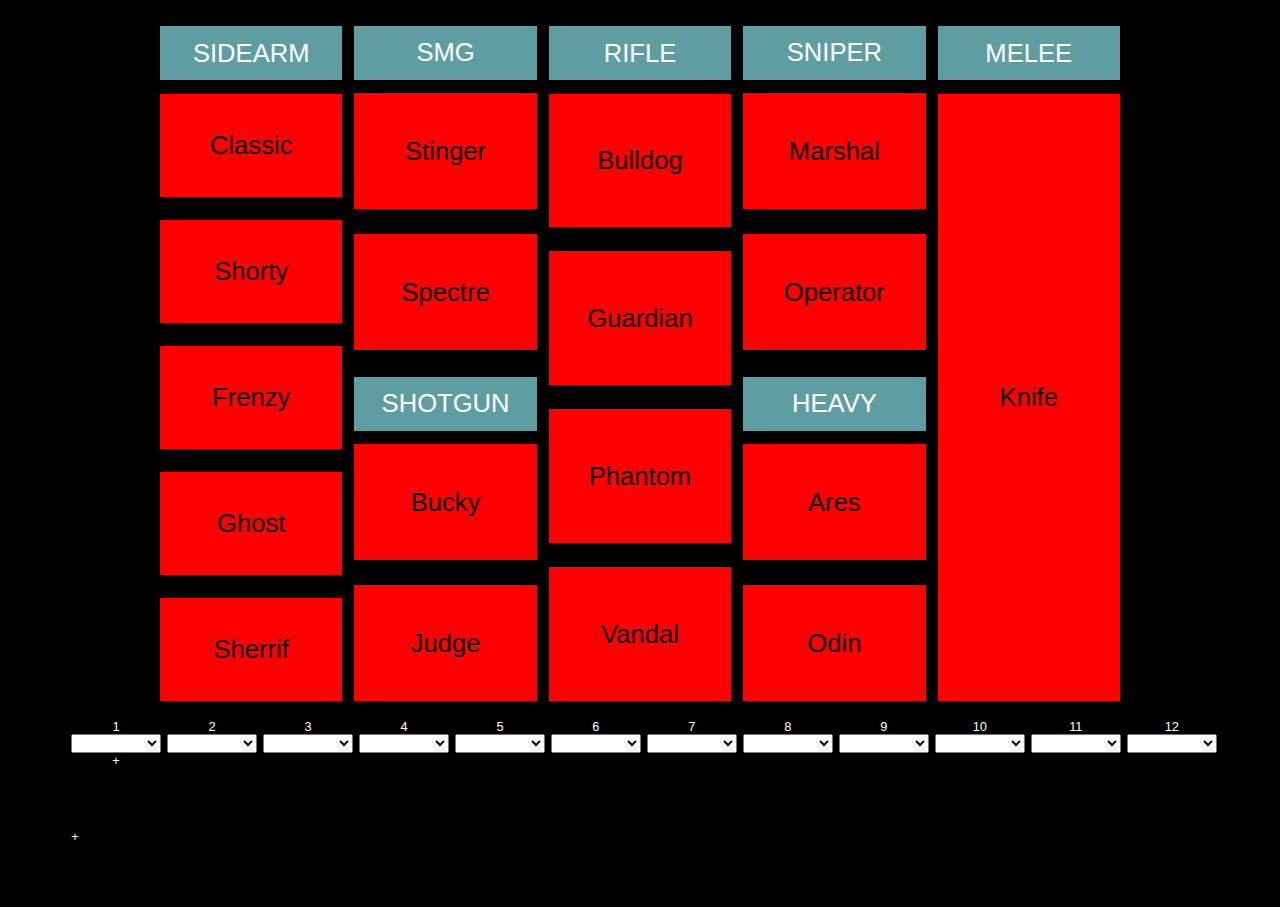
==== index.html @ 6820c6ca "index" ====
<html>
    <head>
        <link rel="stylesheet" href="styles.css">
        <!-- <link rel="stylesheet" href="https://fonts.cdnfonts.com/css/valorant"> -->
        <link href="http://fonts.cdnfonts.com/css/valorant?styles=64778" rel="stylesheet">
        <Title>WEAPONS</Title>
        <script src="https://ajax.googleapis.com/ajax/libs/jquery/3.6.0/jquery.min.js"></script>
        <script src="script.js"></script>
    </head>
    <body>
        <div class="header">
            <div class="page-title">Weapons</div>
        </div>
        <div class="armory">
            <div class="column col1">
                <div class="gun-title"><span>SIDEARM</span></div>
                <div class="weapons">
                    <div class="weapon incomplete" id="classic"><span>Classic</span></div>
                    <div class="weapon incomplete" id="shorty"><span>Shorty</span></div>
                    <div class="weapon incomplete" id="frenzy"><span>Frenzy</span></div>
                    <div class="weapon incomplete" id="ghost"><span>Ghost</span></div>
                    <div class="weapon incomplete" id="sherrif"><span>Sherrif</span></div>
                </div>  
            </div>
            <div class="column col2">
                <div class="half">
                    <div class="gun-title"><span>SMG</span></div>
                    <div class="weapons">
                        <div class="weapon incomplete" id="stinger"><span>Stinger</span></div>
                        <div class="weapon incomplete" id="spectre"><span>Spectre</span></div>
                    </div>
                </div>
                <div class="half">
                    <div class="gun-title"><span>SHOTGUN</span></div>
                    <div class="weapons">
                        <div class="weapon incomplete" id="bucky"><span>Bucky</span></div>
                        <div class="weapon incomplete" id="judge"><span>Judge</span></div>
                    </div>
                </div>
            </div>
            <div class="column col3">
                <div class="gun-title"><span>RIFLE</span></div>
                <div class="weapons">
                    <div class="weapon incomplete" id="bulldog"><span>Bulldog</span></div>
                    <div class="weapon incomplete" id="guardian"><span>Guardian</span></div>
                    <div class="weapon incomplete" id="phantom"><span>Phantom</span></div>
                    <div class="weapon incomplete" id="vandal"><span>Vandal</span></div>
                </div>
            </div>
            <div class="column col2">
                <div class="half">
                    <div class="gun-title"><span>SNIPER</span></div>
                    <div class="weapons">
                        <div class="weapon incomplete" id="marshal"><span>Marshal</span></div>
                        <div class="weapon incomplete" id="operator"><span>Operator</span></div>
                    </div>
                </div>
                <div class="half">
                    <div class="gun-title"><span>HEAVY</span></div>
                    <div class="weapons">
                        <div class="weapon incomplete" id="ares"><span>Ares</span></div>
                        <div class="weapon incomplete" id="odin"><span>Odin</span></div>
                    </div>
                </div>
            </div>
            <div class="column col4">
                <div class="gun-title"><span>MELEE</span></div>
                    <div class="weapons">
                    <div class="weapon incomplete" id="knife"><span>Knife</span></div>
                </div>
            </div>
        </div>
        <div class="rounds">
            <div class="round">
                <span class="round-title">1</span>
                <select class="weapon-list"></select>
                <div class="add-weapon">+</div>
            </div>
            <div class="round">
                <span class="round-title">2</span>
                <select class="weapon-list"></select>
            </div>
            <div class="round">
                <span class="round-title">3</span>
                <select class="weapon-list"></select>
            </div>
            <div class="round">
                <span class="round-title">4</span>
                <select class="weapon-list"></select>
            </div>
            <div class="round">
                <span class="round-title">5</span>
                <select class="weapon-list"></select>
            </div>
            <div class="round">
                <span class="round-title">6</span>
                <select class="weapon-list"></select>
            </div>
            <div class="round">
                <span class="round-title">7</span>
                <select class="weapon-list"></select>
            </div>
            <div class="round">
                <span class="round-title">8</span>
                <select class="weapon-list"></select>
            </div>
            <div class="round">
                <span class="round-title">9</span>
                <select class="weapon-list"></select>
            </div>
            <div class="round">
                <span class="round-title">10</span>
                <select class="weapon-list"></select>
            </div>
            <div class="round">
                <span class="round-title">11</span>
                <select class="weapon-list"></select>
            </div>
            <div class="round">
                <span class="round-title">12</span>
                <select class="weapon-list"></select>
            </div>
            <div class="add-round">+</div>
        </div>
    </body>
</html>
---- styles.css ----
@import url('https://fonts.cdnfonts.com/css/valorant');
@import url('http://fonts.cdnfonts.com/css/valorant?styles=64778');
                

:root {
    --valorant: 'VALORANT', sans-serif;
    --spacing: 2vh 0;
    --centre: 0 auto;
}

body {
    background-color: black;
}

.header {
    display: none;
    width: 100%;
    height: 5vh;
    padding: var(--spacing);
    text-align: center;
    font-family: var(--valorant);
    font-size: 4vw;
    font-weight: 500;
    color: red;
}

.page-title {
    font: var(--valorant);
}

.armory {
    display: flex;
    flex-direction: row;
    justify-content: space-between;
    height: 75vh;
    width: 75vw;
    padding: var(--spacing);
    margin: var(--centre);
    font-family: var(--valorant);
    font-size: 2vw;
    font-weight: 400;
    user-select: none;
    -webkit-user-select: none;
    -moz-user-select: none;
}

.column, .half {
    display: flex;
    flex-direction: column;
    justify-content: space-between;
}

.column {
    height: 100%;
    width: 19%;
}

.column .gun-title {height: 8%;}

.half .gun-title {height: 16.6%;}

.half {height: 48%;}

.col1 .weapon {height: 17%;}

.col2 .weapon {height: 45%;}

.col3 .weapon {height: 22%;}

.col4 .weapon {height: 100%;}


.gun-title {
    height: 16%;
    background-color: cadetblue;
    color: white;
}

.weapons {
    display: flex;
    flex-direction: column;
    justify-content: space-between;
    height: 90%;
}

.col2 .weapons {
    height: 79.25%;
}

.weapon, .gun-title{
    display: flex;
    flex-direction: column;
    justify-content: center;
    width: 100%;
}

.weapon span, .gun-title span {
    width: 100%;
    text-align: center;
}

.weapon{background-color: aqua;}

.incomplete {background-color: red;}

.complete {
    background-color: greenyellow;
    box-shadow: 0 0 2% 0 greenyellow;
}

.rounds {
    display: grid;
    grid-template-columns: repeat(12, 7vw);
    gap: 0.5vw;
    width: 90%;
    height: 20vh;
    margin: var(--centre);
}

.round {
    display: flex;
    flex-direction: column;
    color: white;
    font-family: var(--valorant);
    font-size: 1vw;
    width: 100%;
}

.round-title {
    text-align: center;
    width: 100%;
}

.weapon-list {width: 100%;}

.add-weapon {
    width: 100%;
    text-align: center;
}

.add-round {
    color: white;
    font-family: var(--valorant);
    font-size: 1vw;
    cursor: pointer;
}
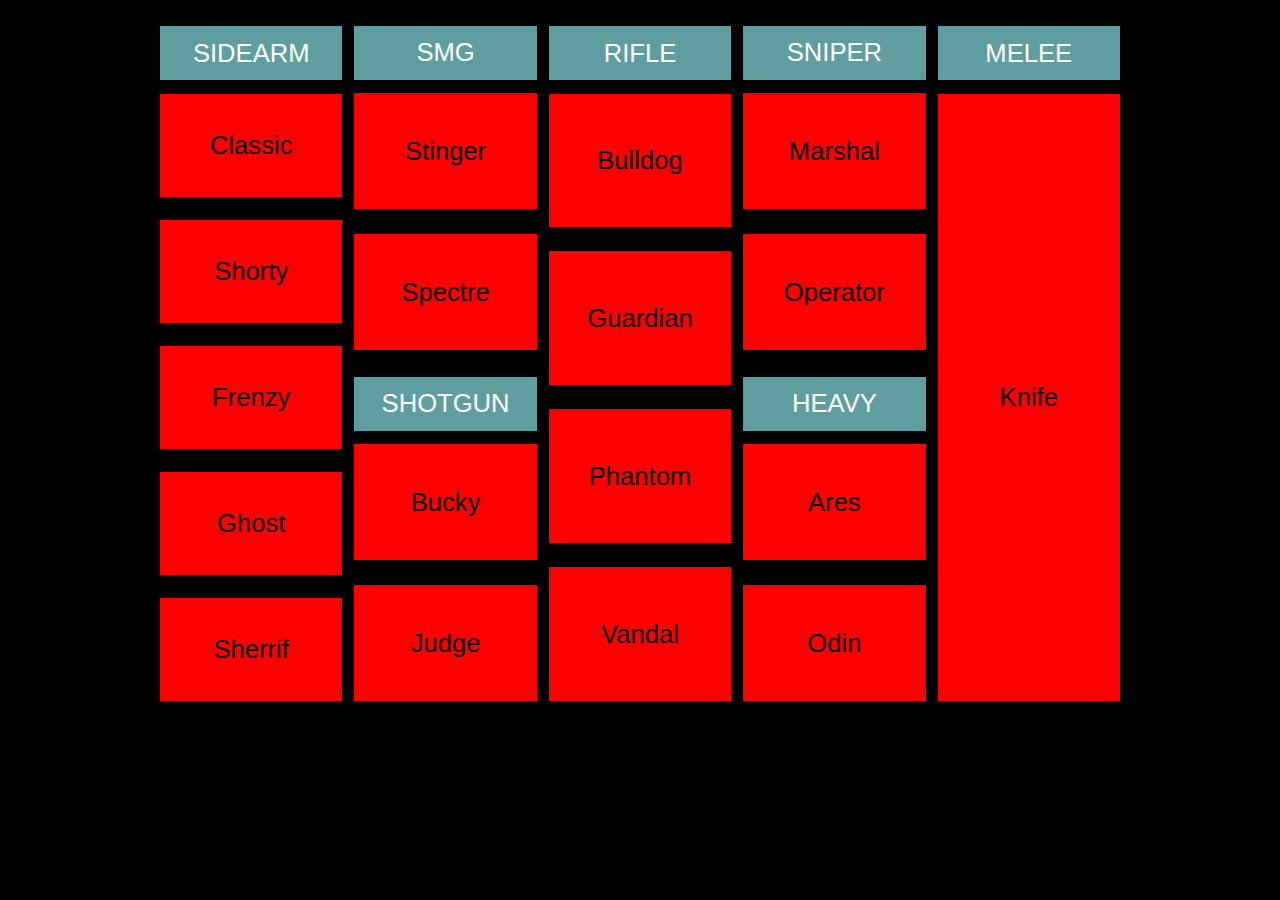
==== commit d9fc0c0a: "remove rounds for stable" ====
--- a/index.html
+++ b/index.html
@@ -70,57 +70,5 @@
                 </div>
             </div>
         </div>
-        <div class="rounds">
-            <div class="round">
-                <span class="round-title">1</span>
-                <select class="weapon-list"></select>
-                <div class="add-weapon">+</div>
-            </div>
-            <div class="round">
-                <span class="round-title">2</span>
-                <select class="weapon-list"></select>
-            </div>
-            <div class="round">
-                <span class="round-title">3</span>
-                <select class="weapon-list"></select>
-            </div>
-            <div class="round">
-                <span class="round-title">4</span>
-                <select class="weapon-list"></select>
-            </div>
-            <div class="round">
-                <span class="round-title">5</span>
-                <select class="weapon-list"></select>
-            </div>
-            <div class="round">
-                <span class="round-title">6</span>
-                <select class="weapon-list"></select>
-            </div>
-            <div class="round">
-                <span class="round-title">7</span>
-                <select class="weapon-list"></select>
-            </div>
-            <div class="round">
-                <span class="round-title">8</span>
-                <select class="weapon-list"></select>
-            </div>
-            <div class="round">
-                <span class="round-title">9</span>
-                <select class="weapon-list"></select>
-            </div>
-            <div class="round">
-                <span class="round-title">10</span>
-                <select class="weapon-list"></select>
-            </div>
-            <div class="round">
-                <span class="round-title">11</span>
-                <select class="weapon-list"></select>
-            </div>
-            <div class="round">
-                <span class="round-title">12</span>
-                <select class="weapon-list"></select>
-            </div>
-            <div class="add-round">+</div>
-        </div>
     </body>
 </html>
